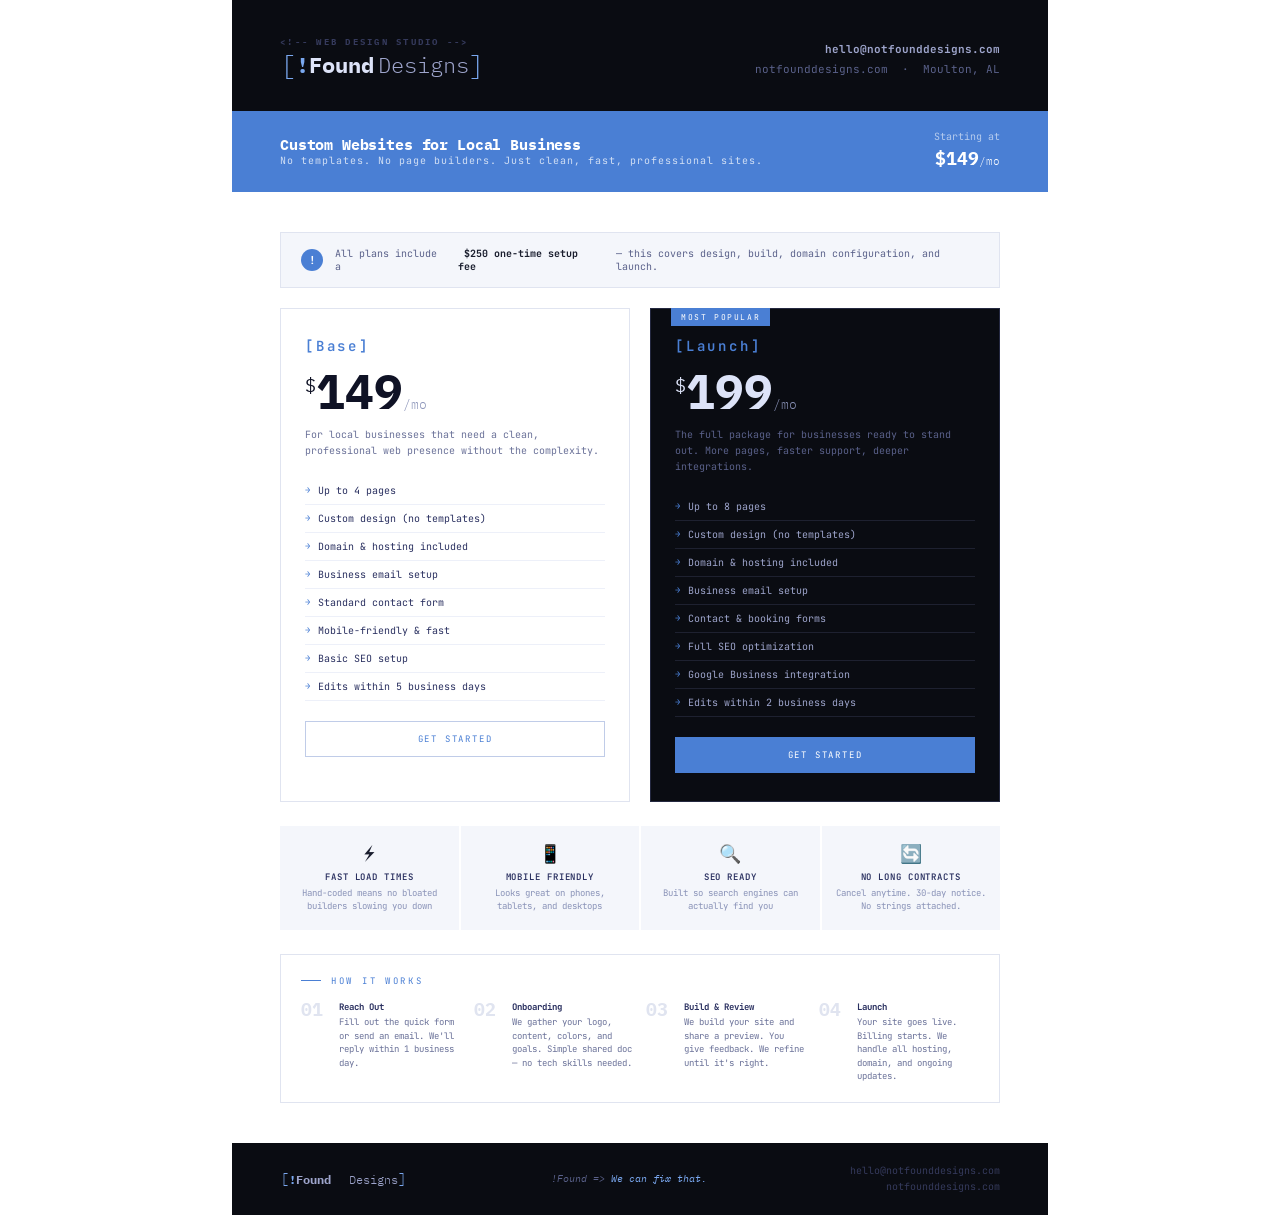
==== Docs/pricing-handout.html @ 30ab8c7f "Added docs and a mockup" ====
<!doctype html>
<html lang="en">
<head>
  <meta charset="UTF-8" />
  <meta name="viewport" content="width=device-width, initial-scale=1.0" />
  <title>NotFound Designs — Pricing</title>
  <link href="https://fonts.googleapis.com/css2?family=JetBrains+Mono:wght@300;400;500;600;700&family=IBM+Plex+Mono:ital,wght@0,300;0,400;0,600;0,700;1,300&display=swap" rel="stylesheet" />
  <style>
    @page { size: letter portrait; margin: 0; }

    * { margin: 0; padding: 0; box-sizing: border-box; }

    body {
      font-family: 'JetBrains Mono', monospace;
      background: #fff;
      color: #1a1e2e;
      width: 8.5in;
      min-height: 11in;
      margin: 0 auto;
    }

    /* ── HEADER ── */
    .header {
      background: #0a0c12;
      padding: 36px 48px 32px;
      display: flex;
      align-items: flex-end;
      justify-content: space-between;
    }

    .logo {
      font-family: 'IBM Plex Mono', monospace;
      font-size: 22px; font-weight: 700;
      color: #dde3f8;
      display: flex; flex-direction: column; gap: 3px;
    }
    .logo-tag {
      font-size: 9px; color: #353a5c; letter-spacing: 0.25em; text-transform: uppercase;
    }
    .logo-lockup { display: flex; align-items: center; }
    .logo .b { color: #7aa8f0; font-weight: 300; font-size: 26px; line-height: 1; }
    .logo .bang { color: #7aa8f0; }
    .logo .d { color: #9ea5cc; font-weight: 300; }

    .header-contact {
      text-align: right;
      font-size: 11px; color: #5a618a; line-height: 1.7;
    }
    .header-contact strong { color: #9ea5cc; display: block; margin-bottom: 2px; }

    /* ── HERO BAND ── */
    .hero-band {
      background: #4a7fd4;
      padding: 18px 48px;
      display: flex; align-items: center; justify-content: space-between;
    }
    .hero-band-headline {
      font-family: 'IBM Plex Mono', monospace;
      font-size: 15px; font-weight: 700; color: #fff; letter-spacing: -0.01em;
    }
    .hero-band-sub {
      font-size: 10px; color: rgba(255,255,255,0.75); letter-spacing: 0.1em;
    }

    /* ── MAIN CONTENT ── */
    .content {
      padding: 40px 48px;
      display: grid;
      grid-template-columns: 1fr 1fr;
      gap: 20px;
    }

    /* ── PLAN CARDS ── */
    .plan {
      border: 1px solid #e0e4f0;
      padding: 28px 24px;
      position: relative;
    }
    .plan.featured {
      background: #0a0c12;
      border-color: #242840;
    }

    .plan-badge {
      position: absolute; top: -1px; left: 20px;
      background: #4a7fd4; color: #fff;
      font-size: 8px; letter-spacing: 0.2em; text-transform: uppercase;
      padding: 4px 10px;
    }

    .plan-name {
      font-size: 14px; font-weight: 600; letter-spacing: 0.2em;
      color: #4a7fd4; margin-bottom: 12px;
    }

    .plan-price {
      font-family: 'IBM Plex Mono', monospace;
      font-size: 48px; font-weight: 700; color: #0f1225;
      line-height: 1; margin-bottom: 4px;
    }
    .plan.featured .plan-price { color: #dde3f8; }

    .plan-price sup { font-size: 18px; vertical-align: super; font-weight: 400; }
    .plan-price span { font-size: 13px; font-weight: 300; color: #8a93b8; }

    .plan-desc {
      font-size: 10px; color: #6b7299; line-height: 1.6; margin: 12px 0 18px;
    }
    .plan.featured .plan-desc { color: #5a618a; }

    .plan-features { list-style: none; margin-bottom: 20px; }
    .plan-feature {
      font-size: 10px; color: #2a3060;
      padding: 7px 0; border-bottom: 1px solid #edf0f9;
      display: flex; align-items: center; gap: 8px;
    }
    .plan.featured .plan-feature { color: #9ea5cc; border-color: #1e2130; }
    .plan-feature::before { content: '→'; color: #4a7fd4; font-size: 9px; flex-shrink: 0; }

    .plan-cta {
      display: block; text-align: center;
      padding: 11px;
      font-size: 9px; letter-spacing: 0.2em; text-transform: uppercase;
      text-decoration: none;
      border: 1px solid #c0cce8; color: #4a7fd4;
    }
    .plan.featured .plan-cta {
      background: #4a7fd4; color: #fff; border-color: #4a7fd4;
    }

    /* ── SETUP FEE NOTICE ── */
    .setup-notice {
      grid-column: span 2;
      background: #f4f6fb;
      border: 1px solid #e0e4f0;
      padding: 14px 20px;
      display: flex; align-items: center; gap: 12px;
      font-size: 10px; color: #5a618a;
    }
    .setup-notice strong { color: #1a1e2e; }
    .setup-notice::before {
      content: '!'; width: 22px; height: 22px;
      background: #4a7fd4; color: #fff;
      border-radius: 50%;
      display: flex; align-items: center; justify-content: center;
      font-size: 11px; font-weight: 700; flex-shrink: 0;
    }

    /* ── WHAT'S INCLUDED STRIP ── */
    .included {
      grid-column: span 2;
      display: grid;
      grid-template-columns: repeat(4, 1fr);
      gap: 2px;
      margin-top: 4px;
    }

    .included-item {
      background: #f4f6fb;
      padding: 16px 14px;
      text-align: center;
    }

    .included-icon {
      font-size: 18px; margin-bottom: 6px;
    }

    .included-label {
      font-size: 9px; font-weight: 600; color: #2a3060;
      letter-spacing: 0.1em; text-transform: uppercase;
      margin-bottom: 4px;
    }

    .included-desc {
      font-size: 9px; color: #8a93b8; line-height: 1.5;
    }

    /* ── PROCESS SECTION ── */
    .process-section {
      grid-column: span 2;
      margin-top: 4px;
      border: 1px solid #e0e4f0;
      padding: 20px 20px 18px;
    }

    .section-label {
      font-size: 9px; color: #4a7fd4; letter-spacing: 0.3em;
      text-transform: uppercase; margin-bottom: 14px;
      display: flex; align-items: center; gap: 10px;
    }
    .section-label::before { content: ''; width: 20px; height: 1px; background: #4a7fd4; }

    .process-steps {
      display: grid; grid-template-columns: repeat(4, 1fr);
      gap: 12px;
    }

    .step { display: flex; gap: 10px; align-items: flex-start; }

    .step-num {
      font-family: 'IBM Plex Mono', monospace;
      font-size: 18px; font-weight: 700; color: #e0e4f0;
      line-height: 1; flex-shrink: 0; width: 28px;
    }

    .step-text { font-size: 9px; color: #6b7299; line-height: 1.5; }
    .step-text strong { color: #2a3060; display: block; margin-bottom: 2px; }

    /* ── FOOTER ── */
    .footer {
      background: #0a0c12;
      padding: 20px 48px;
      display: flex; align-items: center; justify-content: space-between;
      margin-top: auto;
    }

    .footer-logo {
      font-family: 'IBM Plex Mono', monospace;
      font-size: 12px; font-weight: 700; color: #9ea5cc;
    }
    .footer-logo .b { color: #7aa8f0; font-weight: 300; font-size: 15px; }
    .footer-logo .bang { color: #7aa8f0; }

    .footer-info {
      text-align: right;
      font-size: 10px; color: #353a5c; line-height: 1.6;
    }

    .footer-tagline {
      font-family: 'IBM Plex Mono', monospace;
      font-size: 10px; font-style: italic;
      color: #5a618a; text-align: center;
    }

    /* Print styles */
    @media print {
      body { width: 100%; }
      .plan-cta { border: 1pt solid #c0cce8 !important; }
    }
  </style>
</head>
<body>

  <!-- HEADER -->
  <div class="header">
    <div class="logo">
      <span class="logo-tag">&lt;!-- web design studio --&gt;</span>
      <span class="logo-lockup">
        <span class="b">[</span><span class="bang">!</span>Found
        <span style="display:inline-block;width:4px"></span>
        <span class="d">Designs</span><span class="b">]</span>
      </span>
    </div>
    <div class="header-contact">
      <strong>hello@notfounddesigns.com</strong>
      notfounddesigns.com &nbsp;·&nbsp; Moulton, AL
    </div>
  </div>

  <!-- HERO BAND -->
  <div class="hero-band">
    <div>
      <div class="hero-band-headline">Custom Websites for Local Business</div>
      <div class="hero-band-sub">No templates. No page builders. Just clean, fast, professional sites.</div>
    </div>
    <div style="text-align:right;font-size:10px;color:rgba(255,255,255,0.6);line-height:1.6">
      Starting at <strong style="font-size:18px;font-family:'IBM Plex Mono',monospace;color:#fff;display:block">$149<span style="font-size:11px;font-weight:300">/mo</span></strong>
    </div>
  </div>

  <!-- MAIN CONTENT -->
  <div class="content">

    <!-- SETUP NOTICE -->
    <div class="setup-notice">
      All plans include a <strong>&nbsp;$250 one-time setup fee&nbsp;</strong> — this covers design, build, domain configuration, and launch.
    </div>

    <!-- BASE PLAN -->
    <div class="plan">
      <div class="plan-name">[Base]</div>
      <div class="plan-price"><sup>$</sup>149<span>/mo</span></div>
      <div class="plan-desc">For local businesses that need a clean, professional web presence without the complexity.</div>
      <ul class="plan-features">
        <li class="plan-feature">Up to 4 pages</li>
        <li class="plan-feature">Custom design (no templates)</li>
        <li class="plan-feature">Domain &amp; hosting included</li>
        <li class="plan-feature">Business email setup</li>
        <li class="plan-feature">Standard contact form</li>
        <li class="plan-feature">Mobile-friendly &amp; fast</li>
        <li class="plan-feature">Basic SEO setup</li>
        <li class="plan-feature">Edits within 5 business days</li>
      </ul>
      <div class="plan-cta">Get Started</div>
    </div>

    <!-- LAUNCH PLAN -->
    <div class="plan featured">
      <div class="plan-badge">Most Popular</div>
      <div class="plan-name">[Launch]</div>
      <div class="plan-price"><sup>$</sup>199<span>/mo</span></div>
      <div class="plan-desc">The full package for businesses ready to stand out. More pages, faster support, deeper integrations.</div>
      <ul class="plan-features">
        <li class="plan-feature">Up to 8 pages</li>
        <li class="plan-feature">Custom design (no templates)</li>
        <li class="plan-feature">Domain &amp; hosting included</li>
        <li class="plan-feature">Business email setup</li>
        <li class="plan-feature">Contact &amp; booking forms</li>
        <li class="plan-feature">Full SEO optimization</li>
        <li class="plan-feature">Google Business integration</li>
        <li class="plan-feature">Edits within 2 business days</li>
      </ul>
      <div class="plan-cta">Get Started</div>
    </div>

    <!-- WHAT'S ALWAYS INCLUDED -->
    <div class="included">
      <div class="included-item">
        <div class="included-icon">⚡</div>
        <div class="included-label">Fast Load Times</div>
        <div class="included-desc">Hand-coded means no bloated builders slowing you down</div>
      </div>
      <div class="included-item">
        <div class="included-icon">📱</div>
        <div class="included-label">Mobile Friendly</div>
        <div class="included-desc">Looks great on phones, tablets, and desktops</div>
      </div>
      <div class="included-item">
        <div class="included-icon">🔍</div>
        <div class="included-label">SEO Ready</div>
        <div class="included-desc">Built so search engines can actually find you</div>
      </div>
      <div class="included-item">
        <div class="included-icon">🔄</div>
        <div class="included-label">No Long Contracts</div>
        <div class="included-desc">Cancel anytime. 30-day notice. No strings attached.</div>
      </div>
    </div>

    <!-- HOW IT WORKS -->
    <div class="process-section">
      <div class="section-label">How it works</div>
      <div class="process-steps">
        <div class="step">
          <div class="step-num">01</div>
          <div class="step-text"><strong>Reach Out</strong>Fill out the quick form or send an email. We'll reply within 1 business day.</div>
        </div>
        <div class="step">
          <div class="step-num">02</div>
          <div class="step-text"><strong>Onboarding</strong>We gather your logo, content, colors, and goals. Simple shared doc — no tech skills needed.</div>
        </div>
        <div class="step">
          <div class="step-num">03</div>
          <div class="step-text"><strong>Build &amp; Review</strong>We build your site and share a preview. You give feedback. We refine until it's right.</div>
        </div>
        <div class="step">
          <div class="step-num">04</div>
          <div class="step-text"><strong>Launch</strong>Your site goes live. Billing starts. We handle all hosting, domain, and ongoing updates.</div>
        </div>
      </div>
    </div>

  </div>

  <!-- FOOTER -->
  <div class="footer">
    <div class="footer-logo">
      <span class="b">[</span><span class="bang">!</span>Found
      <span style="display:inline-block;width:4px"></span>
      <span style="color:#9ea5cc;font-weight:300">Designs</span><span class="b">]</span>
    </div>
    <div class="footer-tagline">
      !Found => <em style="color:#7aa8f0">We can fix that.</em>
    </div>
    <div class="footer-info">
      hello@notfounddesigns.com<br>
      notfounddesigns.com
    </div>
  </div>

</body>
</html>
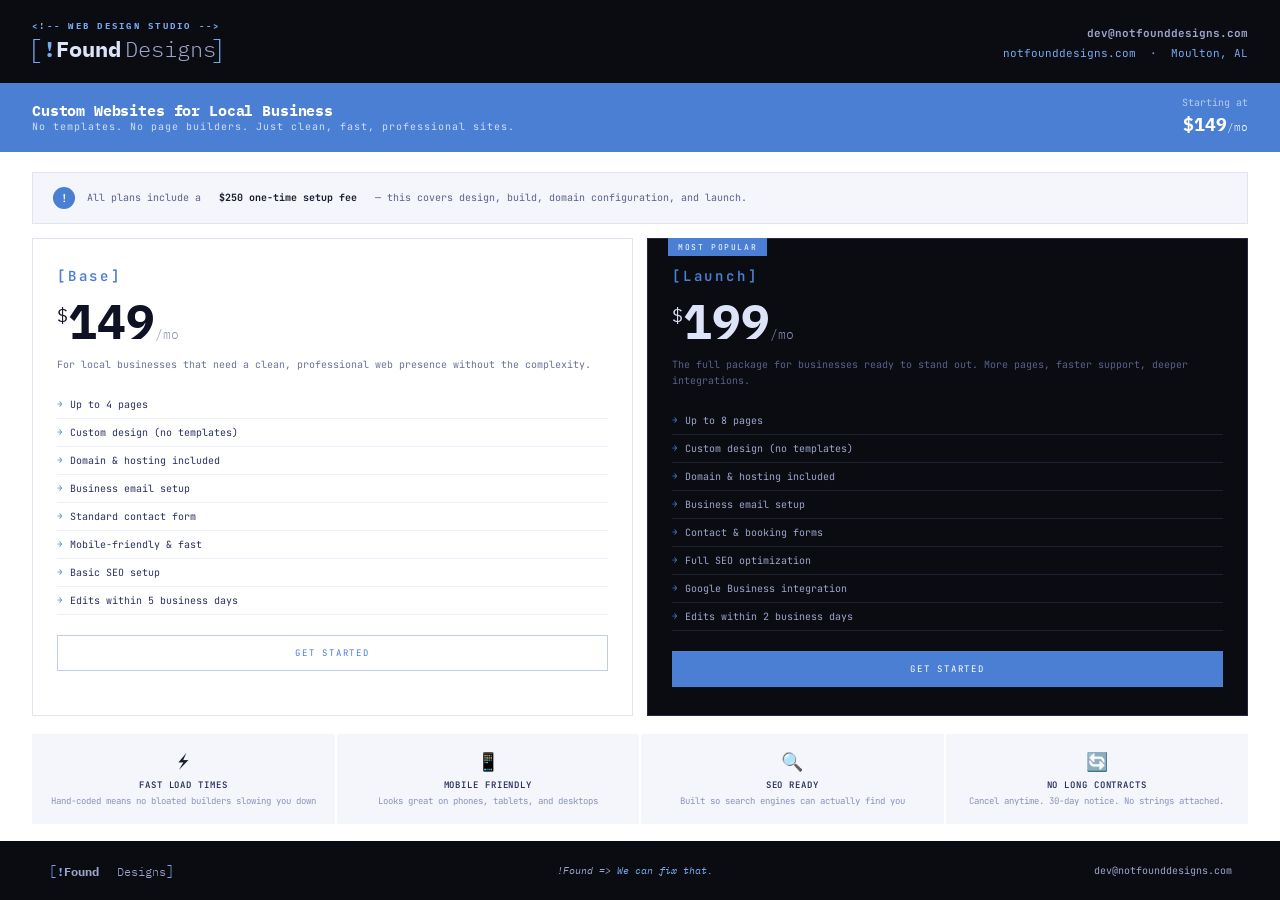
==== commit 53dc62d4: "ui changes" ====
--- a/Docs/pricing-handout.html
+++ b/Docs/pricing-handout.html
@@ -14,15 +14,18 @@
       font-family: 'JetBrains Mono', monospace;
       background: #fff;
       color: #1a1e2e;
-      width: 8.5in;
-      min-height: 11in;
+      width: 100dvw;
+      height: 100dvh;
+      overflow: hidden;        /* no scroll at all */
       margin: 0 auto;
+      display: flex;           /* ← add */
+      flex-direction: column;  /* ← add */
     }
 
     /* ── HEADER ── */
     .header {
       background: #0a0c12;
-      padding: 36px 48px 32px;
+      padding: 20px 32px;
       display: flex;
       align-items: flex-end;
       justify-content: space-between;
@@ -35,23 +38,23 @@
       display: flex; flex-direction: column; gap: 3px;
     }
     .logo-tag {
-      font-size: 9px; color: #353a5c; letter-spacing: 0.25em; text-transform: uppercase;
+      font-size: 9px; color: #7aa8f0; letter-spacing: 0.25em; text-transform: uppercase;
     }
     .logo-lockup { display: flex; align-items: center; }
-    .logo .b { color: #7aa8f0; font-weight: 300; font-size: 26px; line-height: 1; }
+    .logo .b { color: #7aa8f0; font-weight: 300; font-size: 26px; line-height: 1; margin-left: -5px; }
     .logo .bang { color: #7aa8f0; }
     .logo .d { color: #9ea5cc; font-weight: 300; }
 
     .header-contact {
       text-align: right;
-      font-size: 11px; color: #5a618a; line-height: 1.7;
+      font-size: 11px; color: #7aa8f0; line-height: 1.7;
     }
     .header-contact strong { color: #9ea5cc; display: block; margin-bottom: 2px; }
 
     /* ── HERO BAND ── */
     .hero-band {
       background: #4a7fd4;
-      padding: 18px 48px;
+      padding: 12px 32px;
       display: flex; align-items: center; justify-content: space-between;
     }
     .hero-band-headline {
@@ -64,10 +67,13 @@
 
     /* ── MAIN CONTENT ── */
     .content {
-      padding: 40px 48px;
+      padding: 20px 32px;
       display: grid;
       grid-template-columns: 1fr 1fr;
-      gap: 20px;
+      gap: 14px;
+      flex: 1;                 /* ← fill remaining height */
+      overflow: hidden;        /* ← prevent content from pushing past viewport */
+      align-content: start;    /* ← keeps grid rows from stretching to fill */
     }
 
     /* ── PLAN CARDS ── */
@@ -223,13 +229,13 @@
 
     .footer-info {
       text-align: right;
-      font-size: 10px; color: #353a5c; line-height: 1.6;
+      font-size: 10px; color: #9ea5cc; line-height: 1.6;
     }
 
     .footer-tagline {
       font-family: 'IBM Plex Mono', monospace;
       font-size: 10px; font-style: italic;
-      color: #5a618a; text-align: center;
+      color: #9ea5cc; text-align: center;
     }
 
     /* Print styles */
@@ -252,7 +258,7 @@
       </span>
     </div>
     <div class="header-contact">
-      <strong>hello@notfounddesigns.com</strong>
+      <strong>dev@notfounddesigns.com</strong>
       notfounddesigns.com &nbsp;·&nbsp; Moulton, AL
     </div>
   </div>
@@ -373,8 +379,7 @@
       !Found => <em style="color:#7aa8f0">We can fix that.</em>
     </div>
     <div class="footer-info">
-      hello@notfounddesigns.com<br>
-      notfounddesigns.com
+      dev@notfounddesigns.com
     </div>
   </div>
 
